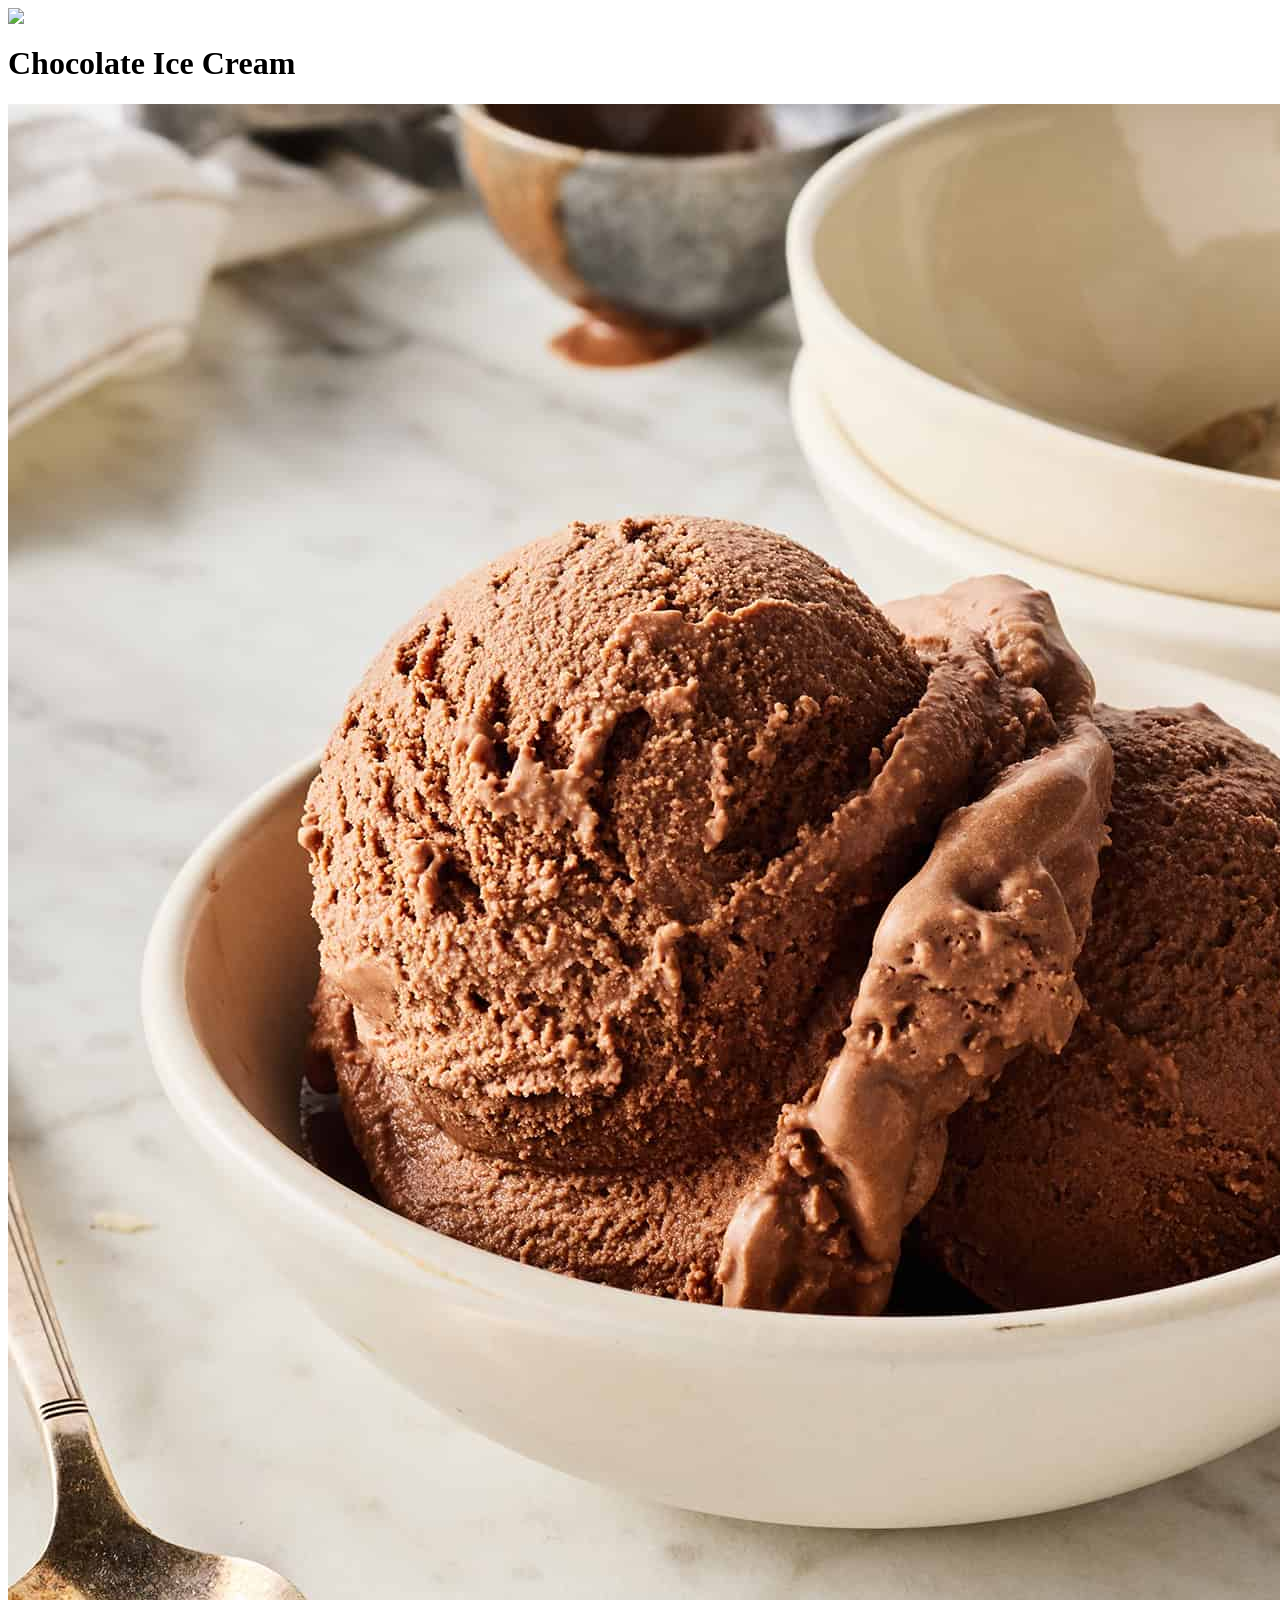
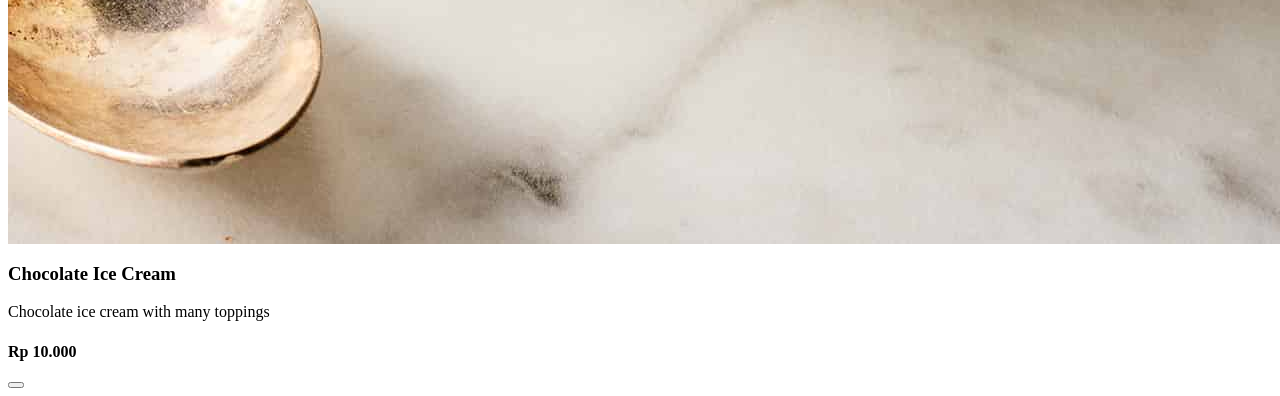
==== chocolate ice cream.html @ 6316b1d4 "Add files via upload" ====
<html>
<head>
<title>Chocolate Ice Cream</title>
<link rel="stylesheet" href="project.html">
<script src="project.js"></script>
</head>

<body>
<div class="header">
     <img src="Header(2).png" class="header">
</div>
<h1 class="judul">Chocolate Ice Cream</h1>
<div class="gambar-container">
    
	<div class="row-gambar">
	
	<div class="card">
	    <img src="chocolate ice-cream.jpg">
		<h3>Chocolate Ice Cream</h3>
		<p>Chocolate ice cream with many toppings</p>
		<h4>Rp 10.000</h4>
		<button onclick="buyfood()" class="buy-btn">
		</button>
	</div>
</body>
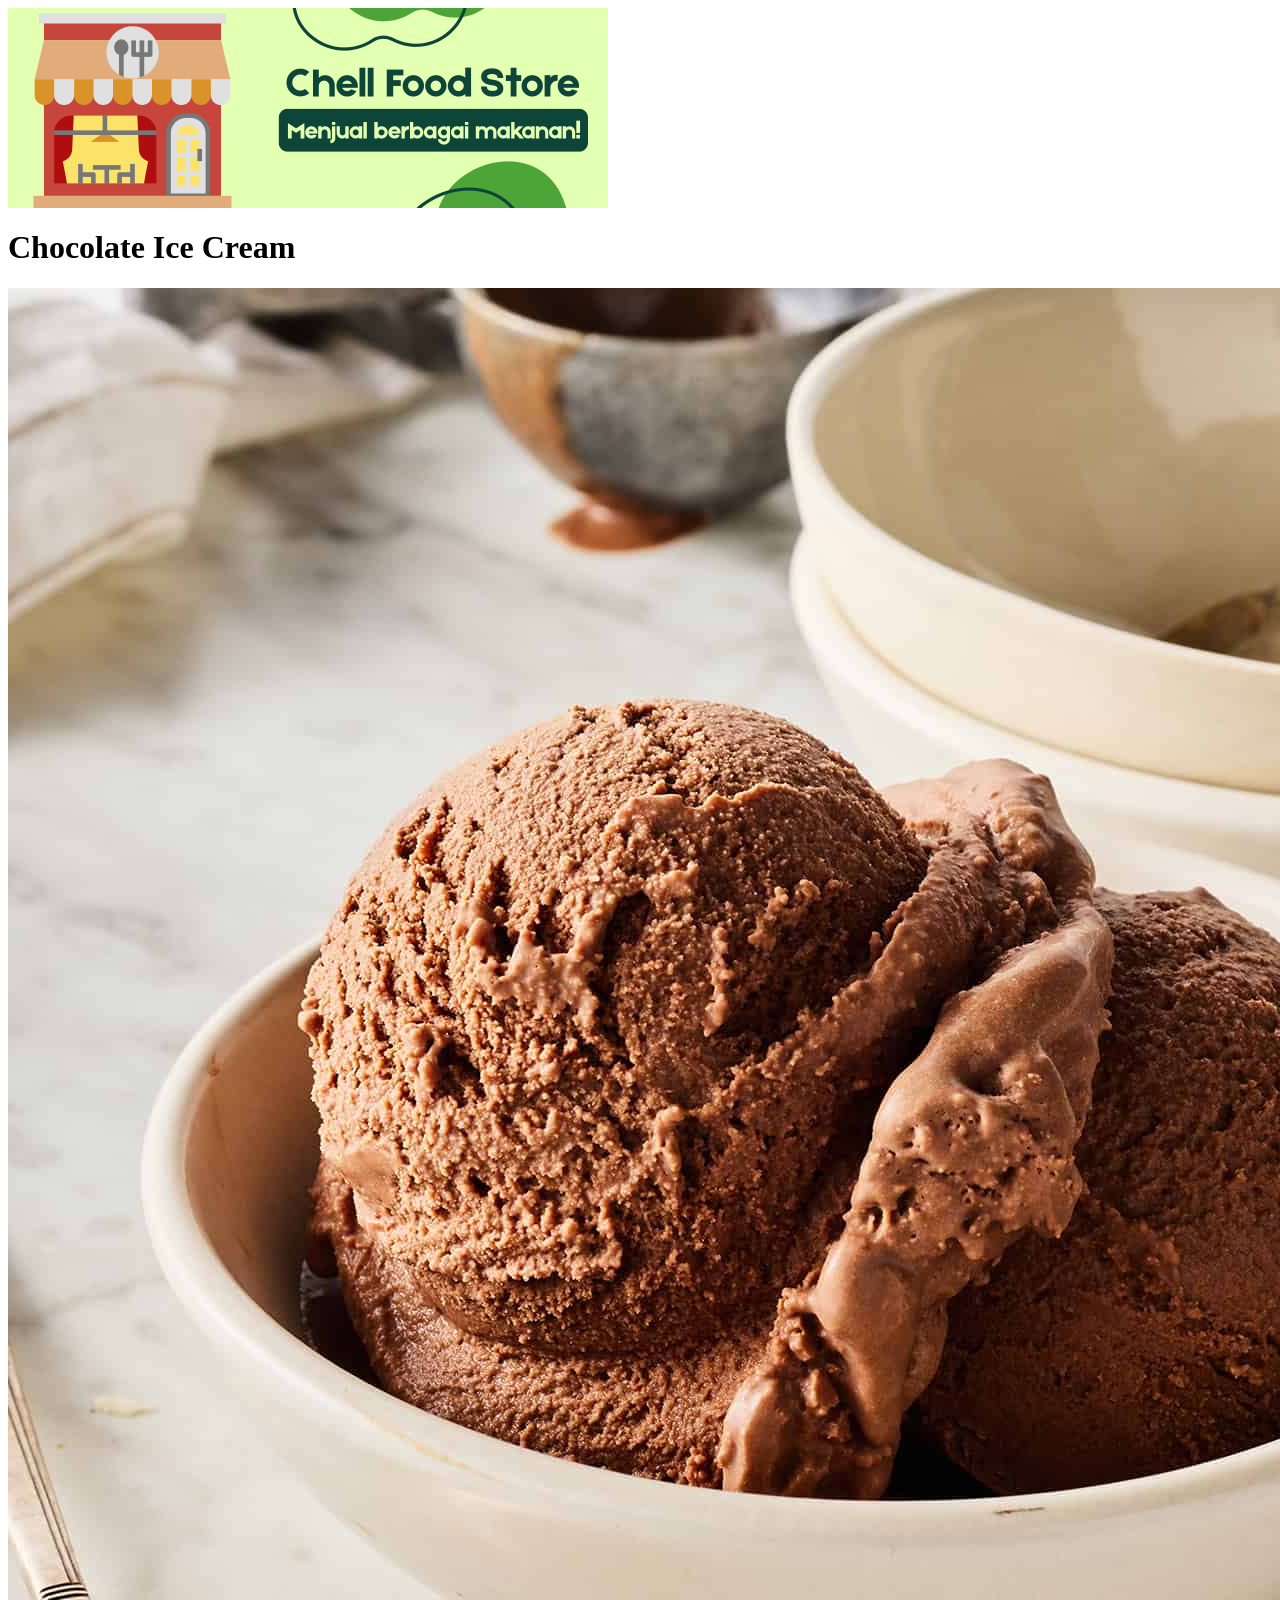
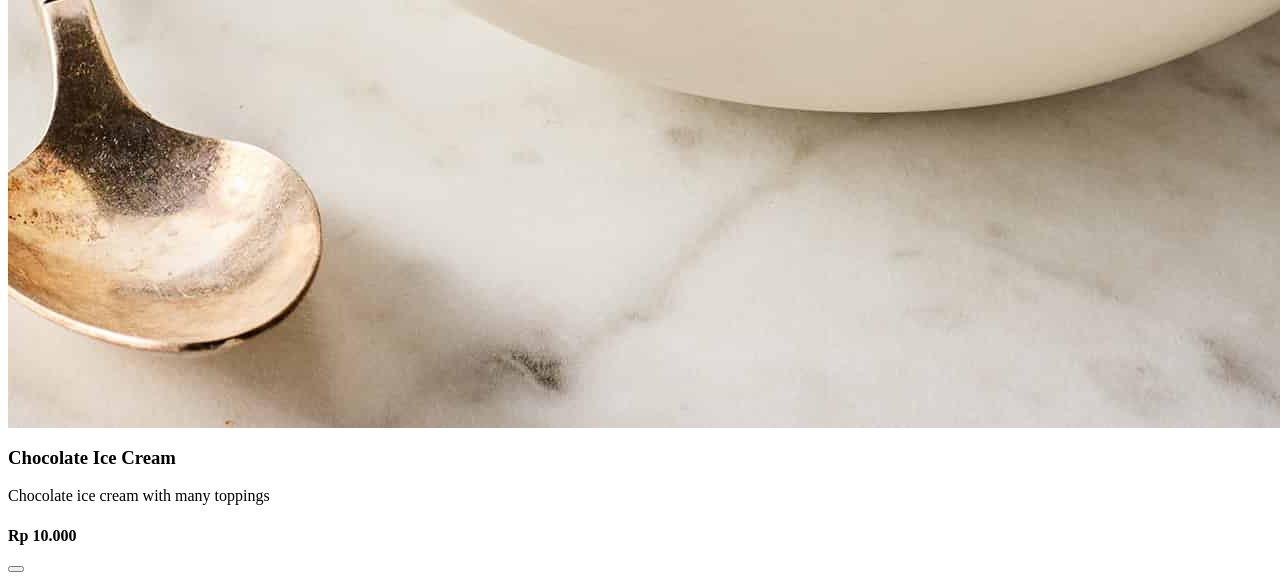
==== commit a266a84e: "Update chocolate ice cream.html" ====
--- a/chocolate ice cream.html
+++ b/chocolate ice cream.html
@@ -4,11 +4,10 @@
 <link rel="stylesheet" href="project.html">
 <script src="project.js"></script>
 </head>
-
+ 
 <body>
 <div class="header">
-     <img src="Header(2).png" class="header">
-</div>
+     <img src="Header (2).png">
 <h1 class="judul">Chocolate Ice Cream</h1>
 <div class="gambar-container">
     
@@ -22,4 +21,4 @@
 		<button onclick="buyfood()" class="buy-btn">
 		</button>
 	</div>
-</body>+</body>
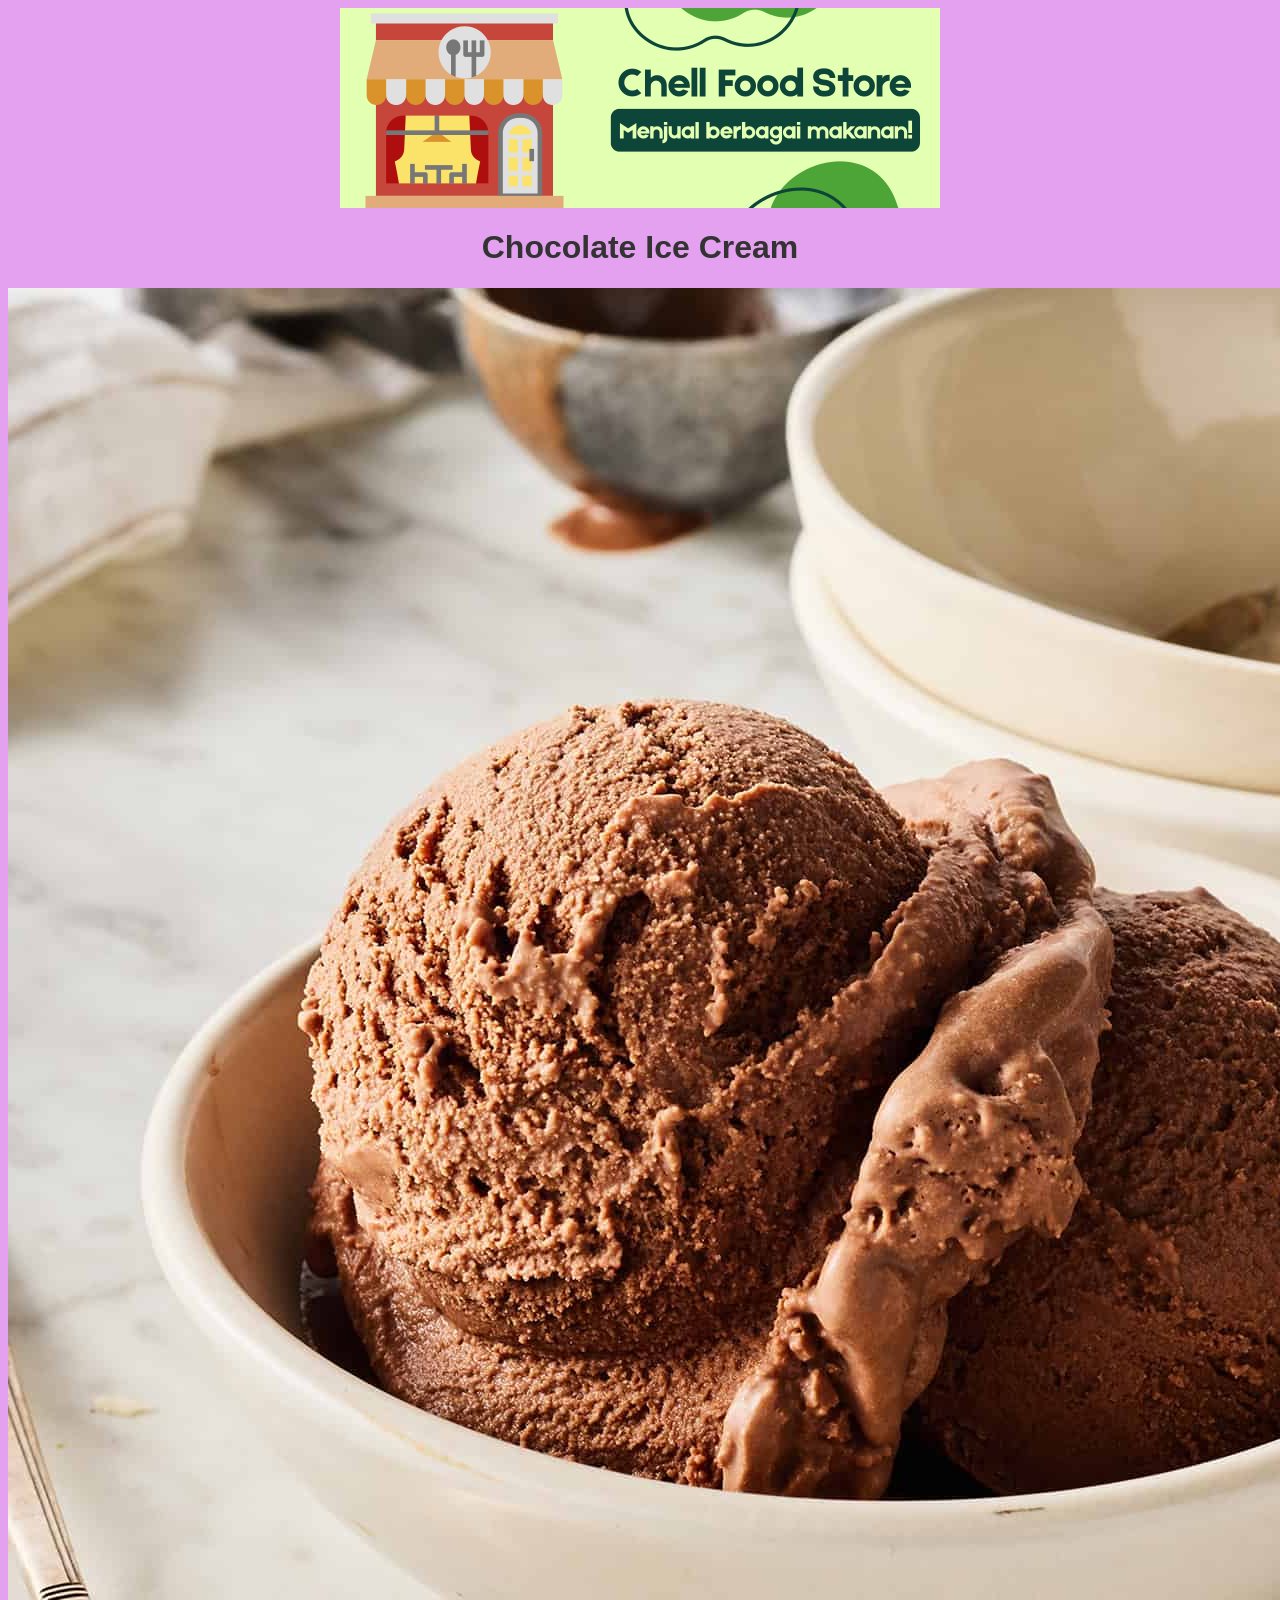
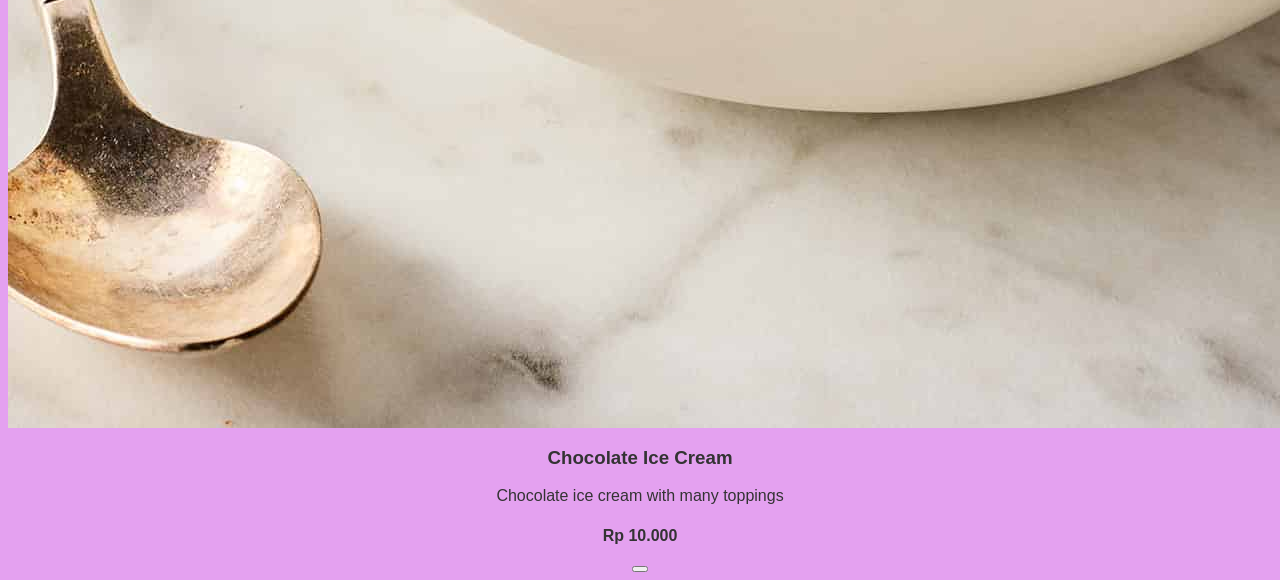
==== commit 9e48d399: "Update chocolate ice cream.html" ====
--- a/chocolate ice cream.html
+++ b/chocolate ice cream.html
@@ -1,7 +1,7 @@
 <html>
 <head>
 <title>Chocolate Ice Cream</title>
-<link rel="stylesheet" href="project.html">
+<link rel="stylesheet" href="project.css">
 <script src="project.js"></script>
 </head>
  
--- a/project.css
+++ b/project.css
@@ -0,0 +1,90 @@
+{
+    margin: 0;
+    padding: 0;
+    box-sizing: border-box;
+}
+
+body {
+    font-family: Arial, sans-serif;
+    background-color: #e4a1f0; 
+    color: #333;
+    text-align: center;
+}
+
+header img {
+    width: 100%;
+    max-height: 300px;
+    object-fit: cover;
+    display: block;
+}
+
+.menu-container {
+    margin-top: 40px;
+}
+
+.dropdown {
+    position: relative;
+    display: inline-block;
+    margin: 20px;
+}
+.mainmenubtn {
+    background-color: #f0a1dc;
+    color: white;
+    border: none;
+    padding: 15px 25px;
+    font-size: 18px;
+    border-radius: 10px;
+    cursor: pointer;
+    transition: 0.3s;
+}
+
+.mainmenubtn:hover {
+    background-color: #f0a1bb;
+}
+
+.dropdown-child {
+    display: none;
+    position: absolute;
+    background-color: white;
+    min-width: 220px;
+    border-radius: 10px;
+    box-shadow: 0 4px 10px rgba(0,0,0,0.2);
+    overflow: hidden;
+    z-index: 1;
+}
+
+.dropdown-child a {
+    color: #333;
+    padding: 14px 18px;
+    text-decoration: none;
+    display: block;
+    transition: 0.3s;
+}
+
+.dropdown-child a:hover {
+    background-color: #d5f5f7;
+    color: #ff6b00;
+}
+
+.dropdown:hover .dropdown-child {
+    display: block;
+}
+
+.welcome-text {
+    margin-top: 50px;
+}
+
+.welcome-text h1 {
+    font-size: 40px;
+    color: #f7c3d5;
+    text-shadow: 2px 2px 5px rgba(0,0,0,0.2);
+}
+
+footer {
+    margin-top: 80px;
+    background-color: #c3d0f7;
+    color: white;
+    padding: 15px;
+    font-size: 14px;
+}
+
